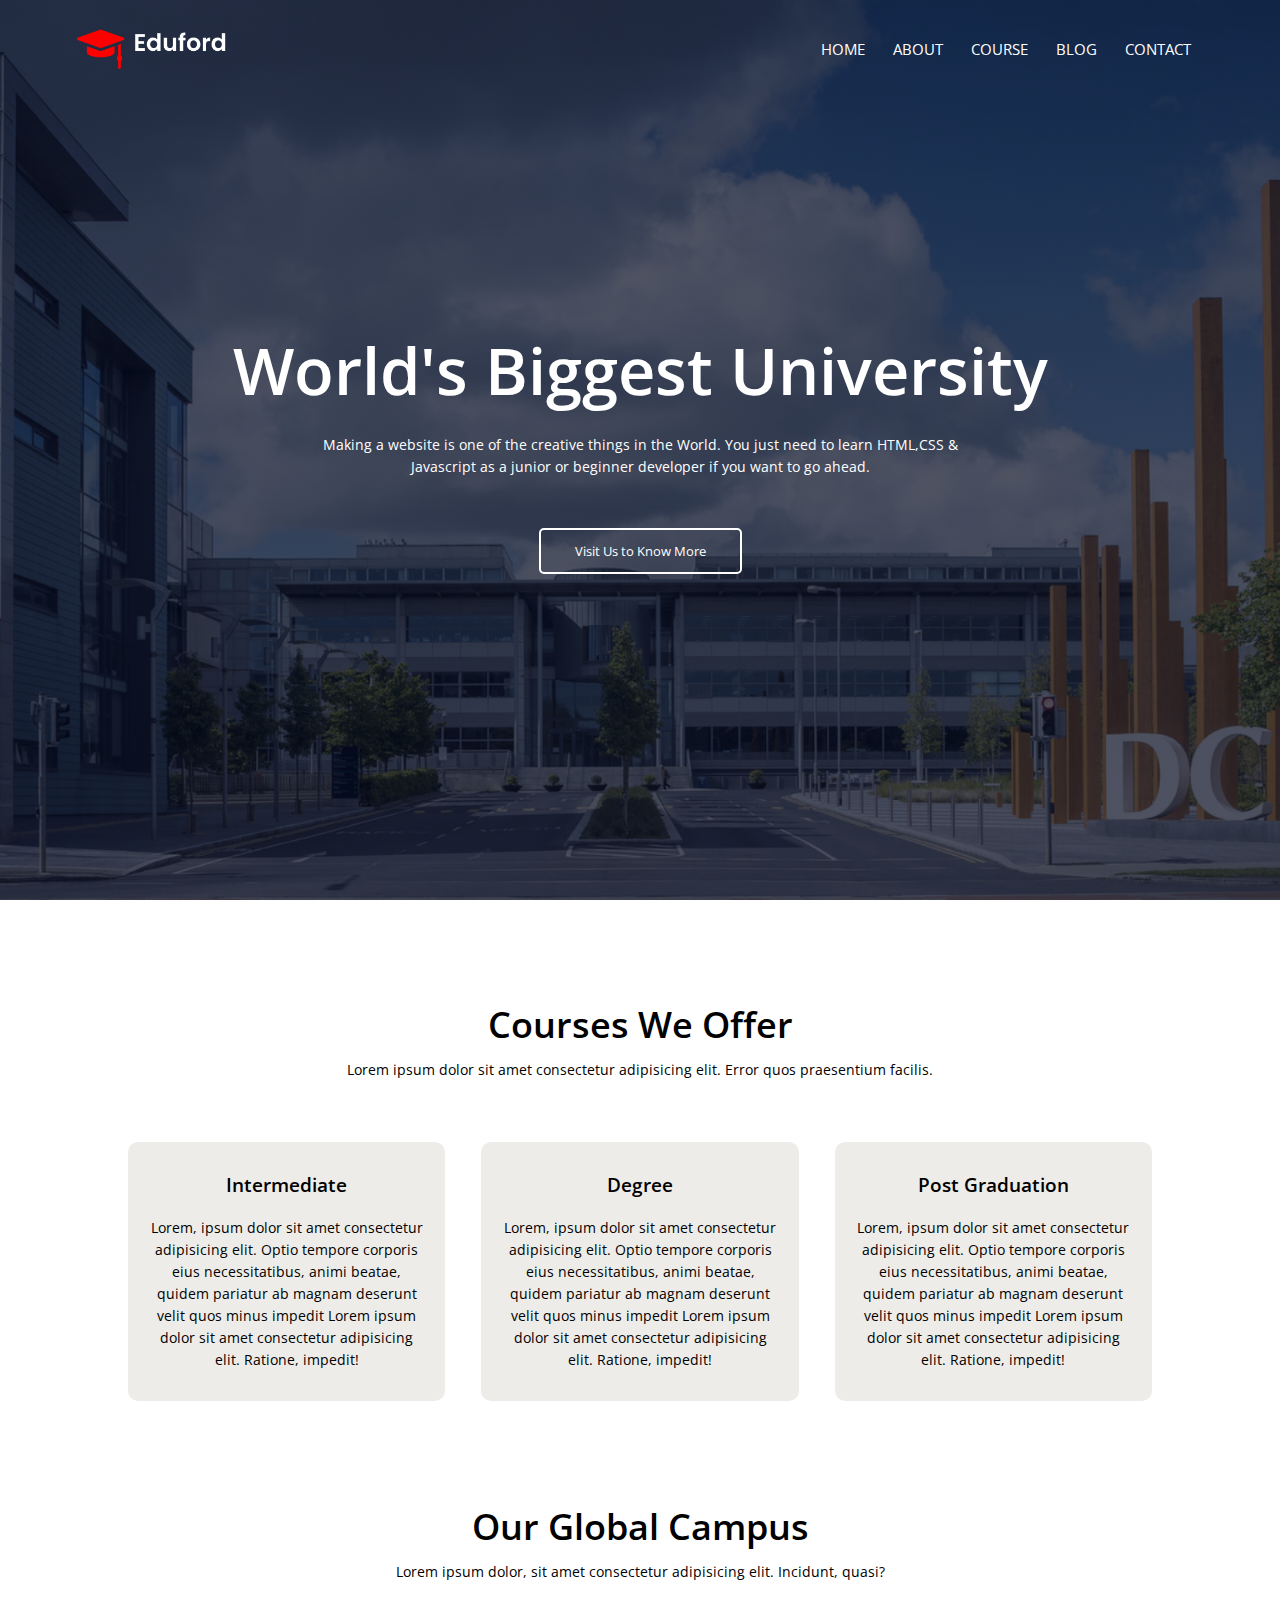
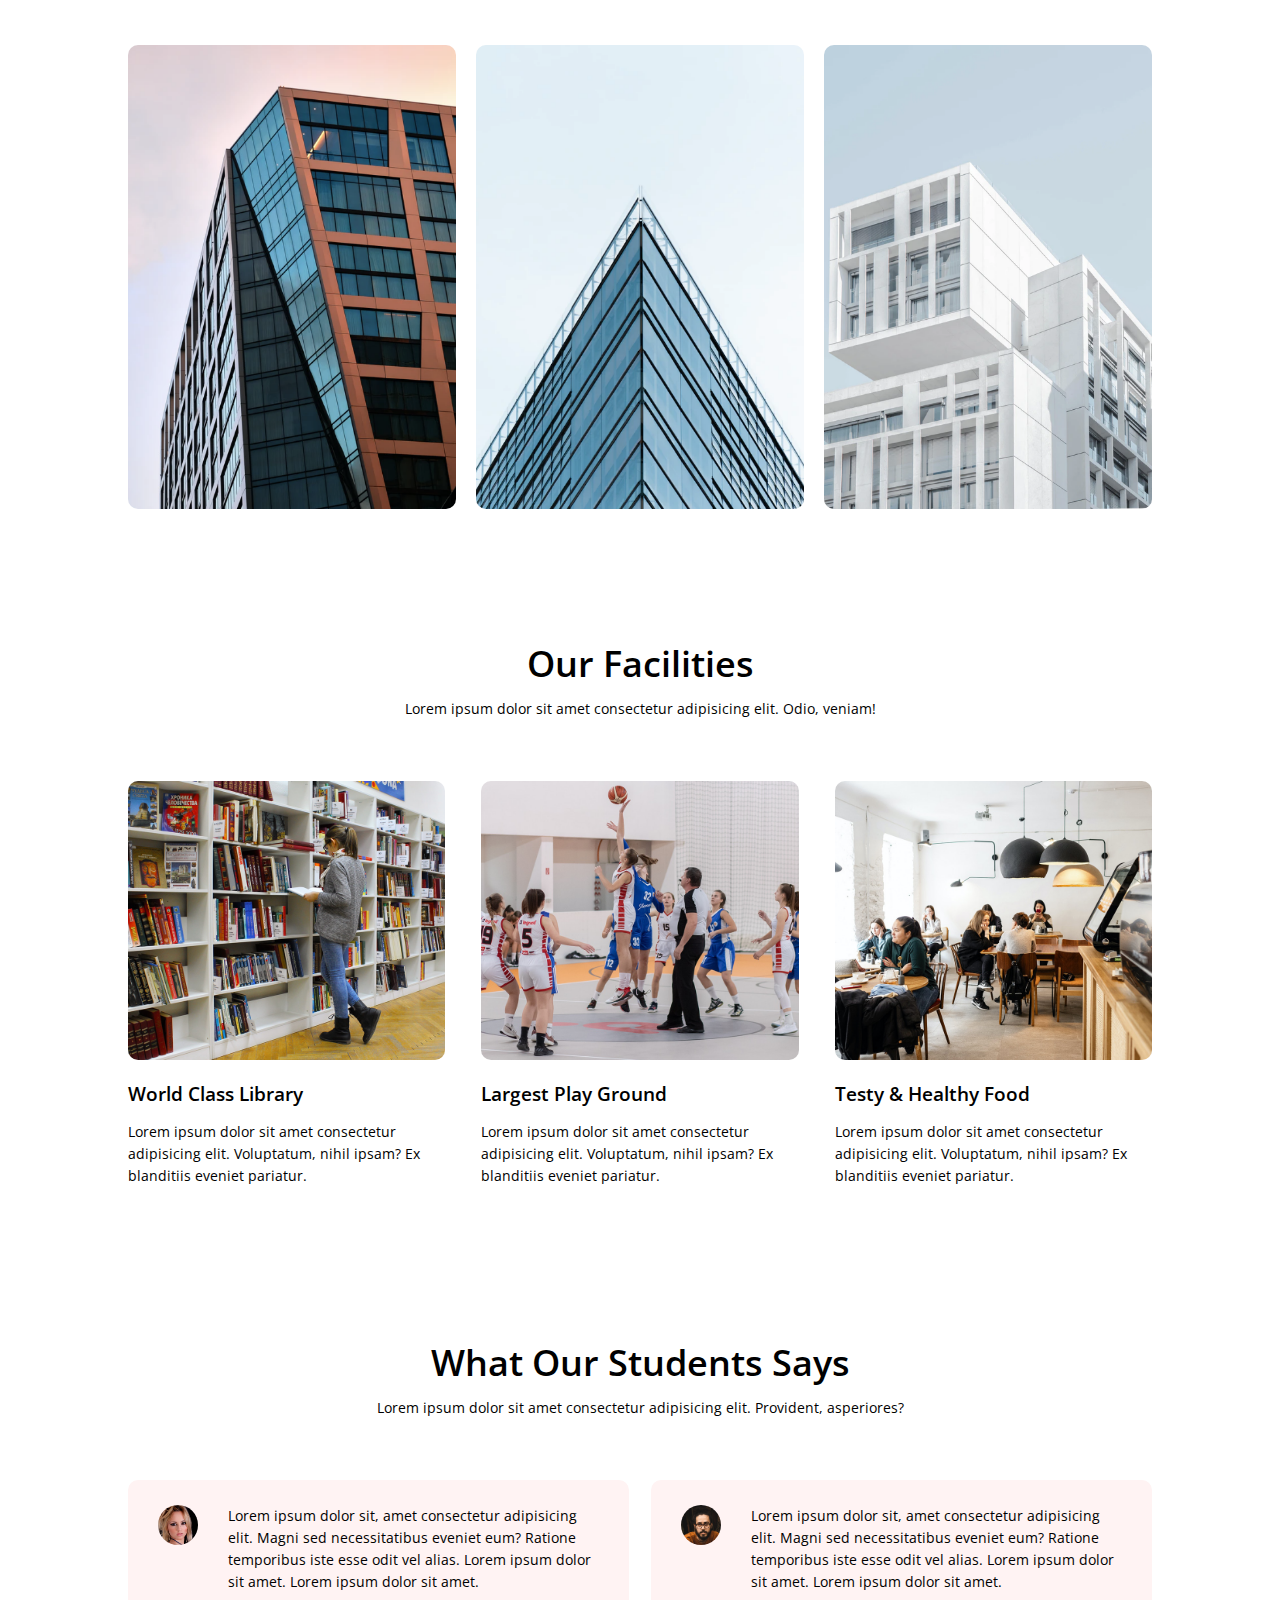
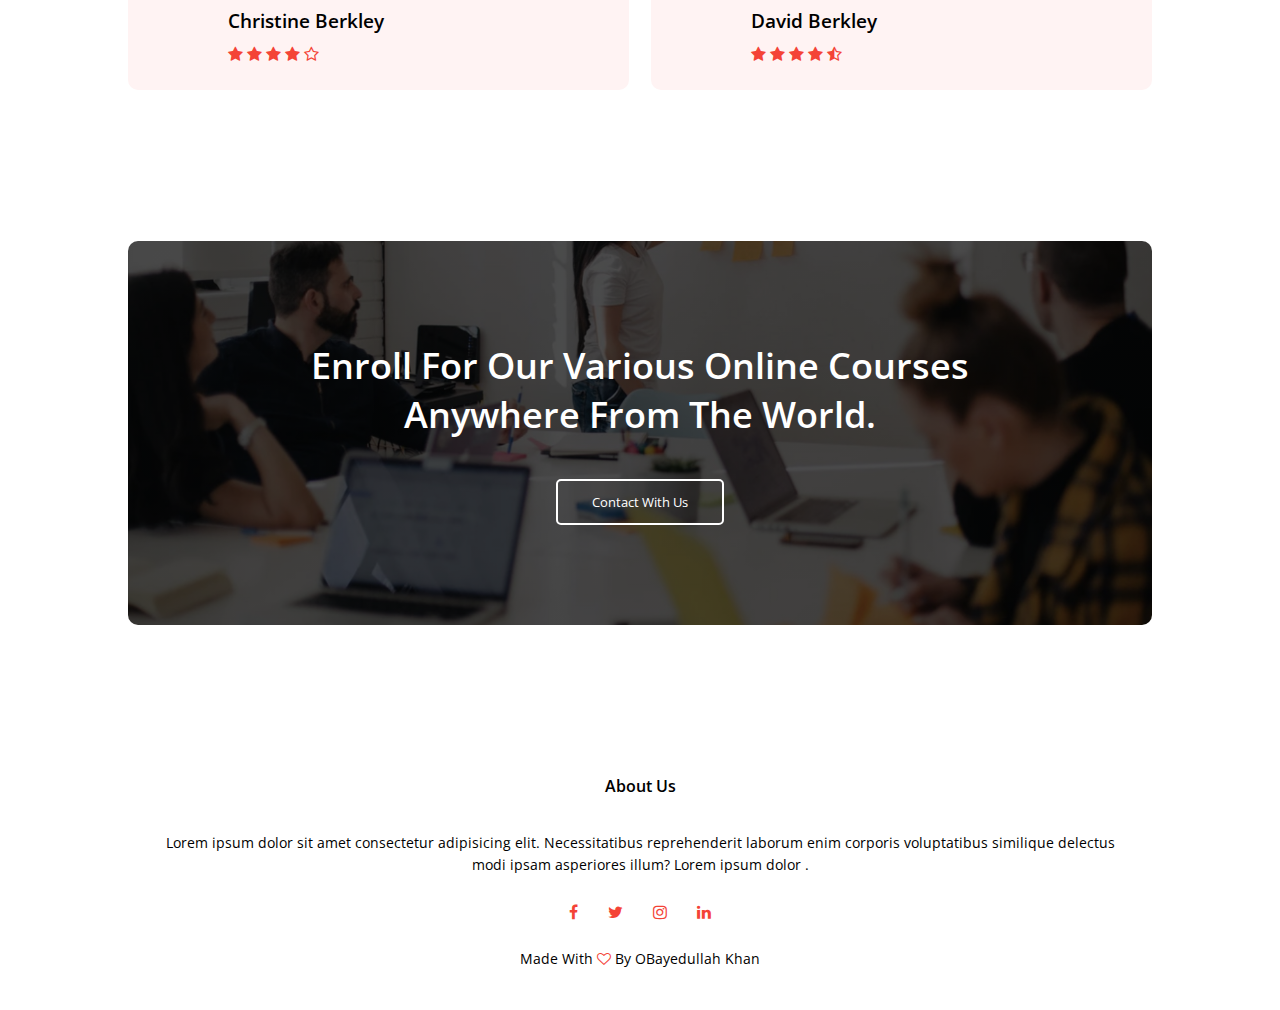
==== index.html @ cde1dab6 "my first website" ====
<!DOCTYPE html>
<html lang="en">

<head>
    <meta charset="UTF-8">
    <meta http-equiv="X-UA-Compatible" content="IE=edge">
    <meta name="viewport" content="width=device-width, initial-scale=1.0">
    <link rel="stylesheet" href="style.css">
    <link rel="preconnect" href="https://fonts.googleapis.com">
    <link rel="preconnect" href="https://fonts.gstatic.com" crossorigin>
    <link
        href="https://fonts.googleapis.com/css2?family=Open+Sans:wght@300&family=Poppins:ital,wght@0,300;0,400;0,600;0,700;1,100;1,200&display=swap"
        rel="stylesheet">
    <link rel="stylesheet" href="style.css">
    <link rel="stylesheet" href="https://stackpath.bootstrapcdn.com/font-awesome/4.7.0/css/font-awesome.min.css">
    <title>Home</title>
</head>

<body>
    <section class="header">
        <nav>
            <a href="index.html"><img src="/image/logo.png"></a>
            <div class="nav-links" id="navlinks">
                <i class="fa fa-times" onclick="hidemenu()"></i>
                <ul>
                    <li><a href="index.html">HOME</a></li>
                    <li><a href="about.html">ABOUT</a></li>
                    <li><a href="Course.html">COURSE</a></li>
                    <li><a href="Blog.html">BLOG</a></li>
                    <li><a href="contact.html">CONTACT</a></li>
                    
                </ul>
            </div>
            <i class="fa fa-bars" onclick="showmenu()"></i>
        </nav>

        <div class="text-box">
            <h1>World's Biggest University</h1>
            <p>Making a website is one of the creative things in the World. You just need to learn HTML,CSS & <br>
                Javascript as a junior or beginner developer if you want to go ahead.
            </p>
            <a href="" class="hero-btn">Visit Us to Know More </a>
        </div>

    </section>

    <!-- COURSE  -->

    <section class="course">
        <h1>Courses We Offer</h1>
        <p>Lorem ipsum dolor sit amet consectetur adipisicing elit. Error quos praesentium facilis.</p>

        <div class="row">
            <div class="course-col">
                <h3>Intermediate</h3>
                <p>Lorem, ipsum dolor sit amet consectetur adipisicing elit. Optio tempore corporis eius necessitatibus,
                    animi beatae, quidem pariatur ab magnam deserunt velit quos minus impedit Lorem ipsum dolor sit amet
                    consectetur adipisicing elit. Ratione, impedit!</p>
            </div>
            <div class="course-col">
                <h3>Degree</h3>
                <p>Lorem, ipsum dolor sit amet consectetur adipisicing elit. Optio tempore corporis eius necessitatibus,
                    animi beatae, quidem pariatur ab magnam deserunt velit quos minus impedit Lorem ipsum dolor sit amet
                    consectetur adipisicing elit. Ratione, impedit!</p>
            </div>
            <div class="course-col">
                <h3>Post Graduation</h3>
                <p>Lorem, ipsum dolor sit amet consectetur adipisicing elit. Optio tempore corporis eius necessitatibus,
                    animi beatae, quidem pariatur ab magnam deserunt velit quos minus impedit Lorem ipsum dolor sit amet
                    consectetur adipisicing elit. Ratione, impedit!</p>
            </div>
        </div>

    </section>

    <!------------ campus ---------->


    <section class="campus">
        <h1>Our Global Campus</h1>
        <p>Lorem ipsum dolor, sit amet consectetur adipisicing elit. Incidunt, quasi?</p>
        <div class="row">
            <div class="campus-col">
                <img src="/image/newyork.png" alt="">
                <div class="layer">
                    <h3>NEW YORK</h3>
                </div>
            </div>
            <div class="campus-col">
                <img src="/image/london.png" alt="">
                <div class="layer">
                    <h3>LONDON</h3>
                </div>
            </div>
            <div class="campus-col">
                <img src="/image/washington.png" alt="">
                <div class="layer">
                    <h3>WASHINGTON</h3>
                </div>
            </div>
        </div>
    </section>



    <!---------- Facilities ----------->

    <section class="facilities">
        <h1>Our Facilities</h1>
        <p>Lorem ipsum dolor sit amet consectetur adipisicing elit. Odio, veniam!</p>
        <div class="row">
            <div class="facilities-col">
                <img src="/image/library.png" alt="">
                <h3>World Class Library</h3>
                <p>Lorem ipsum dolor sit amet consectetur adipisicing elit. Voluptatum, nihil ipsam? Ex blanditiis
                    eveniet pariatur.</p>
            </div>
            <div class="facilities-col">
                <img src="/image/basketball.png" alt="">
                <h3>Largest Play Ground</h3>
                <p>Lorem ipsum dolor sit amet consectetur adipisicing elit. Voluptatum, nihil ipsam? Ex blanditiis
                    eveniet pariatur.</p>
            </div>
            <div class="facilities-col">
                <img src="/image/cafeteria.png" alt="">
                <h3>Testy & Healthy Food</h3>
                <p>Lorem ipsum dolor sit amet consectetur adipisicing elit. Voluptatum, nihil ipsam? Ex blanditiis
                    eveniet pariatur.</p>
            </div>
        </div>
    </section>


    <!--------- Testimonials     --------->

    <section class="testimonials">
        <h1>What Our Students Says</h1>
        <p>Lorem ipsum dolor sit amet consectetur adipisicing elit. Provident, asperiores?</p>

        <div class="row">
            <div class="testimonials-col">
                <img src="/image/user1.jpg" alt="">
                <div>
                    <p>Lorem ipsum dolor sit, amet consectetur adipisicing elit. Magni sed necessitatibus eveniet eum?
                        Ratione temporibus iste esse odit vel alias. Lorem ipsum dolor sit amet. Lorem ipsum dolor sit
                        amet.</p>
                    <h3>Christine Berkley</h3>
                    <i class="fa fa-star"></i>
                    <i class="fa fa-star"></i>
                    <i class="fa fa-star"></i>
                    <i class="fa fa-star"></i>
                    <i class="fa fa-star-o"></i>
                </div>
            </div>
            <div class="testimonials-col">
                <img src="/image/user2.jpg" alt="">
                <div>
                    <p>Lorem ipsum dolor sit, amet consectetur adipisicing elit. Magni sed necessitatibus eveniet eum?
                        Ratione temporibus iste esse odit vel alias. Lorem ipsum dolor sit amet. Lorem ipsum dolor sit
                        amet.</p>
                    <h3>David Berkley</h3>
                    <i class="fa fa-star"></i>
                    <i class="fa fa-star"></i>
                    <i class="fa fa-star"></i>
                    <i class="fa fa-star"></i>
                    <i class="fa fa-star-half-o"></i>
                </div>
            </div>
        </div>
    </section>



    <!----------- Call To Action ---------->

    <section class="cta">
        <h1>Enroll For Our Various Online Courses <br> Anywhere From The World.</h1>
        <a href="" class="hero-btn">Contact With Us</a>
    </section>


    <!----------- Footer  ------------>

    <section class="footer">
        <h4>About Us</h4>
        <p>Lorem ipsum dolor sit amet consectetur adipisicing elit. Necessitatibus reprehenderit laborum enim corporis
            voluptatibus similique delectus <br> modi ipsam asperiores illum? Lorem ipsum dolor .</p>
        <div class="icons">
            <i class="fa fa-facebook"></i>
            <i class="fa fa-twitter"></i>
            <i class="fa fa-instagram"></i>
            <i class="fa fa-linkedin"></i>
        </div>
        <p>Made With <i class="fa fa-heart-o"></i> By OBayedullah Khan</p>
    </section>

    <!-- Javascript for toggle menu  -->
    <script>

        var navlinks = document.getElementById("navlinks")

        function showmenu() {
            navlinks.style.right = "0";
        }

        function hidemenu() {
            navlinks.style.right = "-200px";
        }

    </script>

</body>

</html>
---- style.css ----
* {
    padding: 0;
    margin: 0;
    text-decoration: none;
    font-family: 'Open Sans', sans-serif;
}

.header {
    min-height: 100vh;
    width: 100%;
    background-image: linear-gradient(rgba(4, 9, 30, 0.7), rgba(4, 9, 30, 0.7)), url(/image/banner.png);
    background-position: center;
    background-size: cover;
    position: relative;
}

nav {
    display: flex;
    padding: 2% 6%;
    justify-content: space-between;
    align-items: center;
}

nav img {
    width: 150px;
}

.nav-links {
    flex: 1;
    text-align: right;
}

.nav-links ul li {
    list-style: none;
    display: inline-block;
    padding: 8px 12px;
    position: relative;
}

.nav-links ul li::after {
    content: '';
    width: 0%;
    height: 2px;
    background: #f44336;
    display: block;
    margin: auto;
    transition: 0.3s;
}

.nav-links ul li:hover::after {
    width: 100%;
}

.nav-links ul li a {
    color: #fff;
    text-decoration: none;
    font-size: 15px;
}

.text-box {
    width: 90%;
    color: #fff;
    position: absolute;
    top: 50%;
    left: 50%;
    transform: translate(-50%, -50%);
    text-align: center;
}

.text-box h1 {
    font-size: 65px;
}

.text-box p {
    margin: 10px 0 40px;
    font-size: 14px;
    color: #fff;
}

.hero-btn {
    display: inline-block;
    text-decoration: none;
    color: #fff;
    border: 2px solid #fff;
    padding: 12px 34px;
    font-size: 13px;
    background: transparent;
    position: relative;
    cursor: pointer;
    transition: 0.5s;
    border-radius: 5px;
}

.hero-btn:hover {
    border: 2px solid #f44336;
    background: #f44336;
}

nav .fa {
    display: none;
}

@media(max-width:700px) {
    .text-box h1 {
        font-size: 20px;
    }

    .nav-links ul li {
        display: block;
    }

    .nav-links {
        position: fixed;
        background: #000;
        height: 100vh;
        width: 200px;
        top: 0;
        right: -200px;
        text-align: left;
        z-index: 2;
        transition: 1s;
    }

    nav .fa {
        display: block;
        color: #fff;
        margin: 10px;
        font-size: 22px;
        cursor: pointer;
    }

    .nav-links ul {
        padding: 30px;
    }

    .nav-links ul li {
        list-style: none;
        display: inline-block;
        padding: 8px 12px;
        position: relative;
    }

    .nav-links ul li::after {
        content: '';
        width: 0%;
        height: 2px;
        background: #f44336;
        display: block;
        margin: auto;
        transition: 0.3s;
    }

}

/* course */
.course {
    width: 80%;
    margin: auto;
    text-align: center;
    padding-top: 100px;
}
 
h1{
    font-size: 36px;
    font-weight: 600;
}

p{
    color: #000;
    font-size: 14px;
    line-height: 22px;
    padding: 10px;
}

.row{
   margin-top: 5%;
   display: flex;
   justify-content: space-between;
}

.course-col{
    flex-basis: 31%;
    background: rgb(238, 236, 233);
    border-radius: 10px;
    margin-bottom: 5%;
    padding: 20px 10px;
    box-sizing: border-box;
    transition: 0.5s;
}

.course-col:hover{
    box-shadow: 0 0 20px 0px rgba(0,0,0,0.2);
    
}

h3{
    text-align: center;
    font-weight: 600;
    margin: 10px 0;
}

@media(max-width:700px){
    .row{
        flex-direction: column;
    }
}

/************ campus ************/

.campus{
    margin:auto;
    width: 80%;
    text-align: center;
    padding-top: 50px;
}

.campus-col{
    flex-basis: 32%;
    border-radius: 10px;
    margin-bottom: 30px;
    position: relative;
    overflow: hidden;
}

.campus-col img {
    width: 100%;
    display: block;
}

.layer{
    background:transparent;
    height: 100%;
    width: 100%;
    position: absolute;
    top: 0;
    left: 0;
    transition: 0.5s;
}

.layer:hover{
    background: rgba(226,0,0,0.7);
}

.layer h3{
     width: 100%;
     font-weight: 500;
     color: #fff;
     font-size: 26px;
     bottom: 0;
     left: 5%;
     transform: translateX(-50);
     position: absolute;
     opacity: 0;
     transition: 0.5s;
}

.layer:hover h3 {
    bottom: 49%;
    opacity: 1;
}

/********* facilities ***********/

.facilities{
    width: 80%;
    margin: auto;
    text-align: center;
    padding-top: 100px;
}

.facilities-col{
    flex-basis: 31%;
    border-radius: 10px;
    margin-bottom: 5%;
    text-align: left;
}

.facilities-col img{
    width: 100%;
    border-radius: 10px;
}

.facilities-col p {
    padding: 0;
}

.facilities-col h3{
    margin-top: 16px;
    margin-bottom: 15px;
    text-align: left;
}


/******** Testimonials  *********/

.testimonials{
    width: 80%;
    margin: auto;
    padding-top: 100px;
    text-align: center;
} 

.testimonials-col{
    flex-basis: 44%;
    border-radius: 10px;
    margin-bottom: 5%;
    text-align: left;
    background: #fff3f3;
    padding: 25px;
    cursor: pointer;
    display: flex;
}

.testimonials-col img{
    height: 40px;
    margin-left: 5px;
    margin-right: 30px;
    border-radius: 50%;
}

.testimonials-col p{
    padding: 0;
}

.testimonials-col h3{
    margin-top: 15px;
    text-align: left;
    font-weight: 600;
}

.testimonials-col .fa{
 color: #f44336;
}

@media(max-width:700px){
    .testimonials-col img{
        margin-left: 0px;
        margin-right: 15px;
    }
}

/********* Call To Action  ***********/

.cta{
        margin: 100px auto;
        width: 80%;
        background-image: linear-gradient(rgba(0,0,0,0.7),rgba(0,0,0,0.7)),url(/image/banner2.jpg);
        background-position: center;
        background-size: cover;
        border-radius: 10px;
        text-align: center;
        padding: 100px 0;
}

.cta h1{
        color: #fff;
        margin-bottom: 40px;
        padding: 0;
}

@media(max-width:700px){
      .cta h1{
          font-size: 24px;
      }
}



/************ Footer **********/

.footer {
    width: 100%;
    text-align: center;
    padding: 30px 0;
}

.footer h4{
       margin-bottom: 25px;
       margin-top: 20px;
       font-weight: 600;

}

.icons .fa{
    color: #f44336;
    margin: 0 13px;
    cursor: pointer;
    padding: 18px 0;
}

.fa-heart-o{
    color: #f44336;
}




/************ About Us Page  ***********/

.sub-header{
    height: 50vh;
    width: 100%;
    background-image: linear-gradient(rgba(4,9,30,0.7),rgba(4,9,30,0.7)),url(/image/background.jpg);
    background-position: center;
    background-size: cover;
    text-align: center;
    color: #fff;
}

.sub-header h1{
    margin-top: 60px;
}

.about-us{
    width: 80%;
    margin: auto;
    padding-top: 80px;
    padding-bottom: 50px;
}

.about-col{
    flex-basis: 48%;
    padding: 30px 2px;
}

.about-col img {
    width: 100%;
}

.about-col{
    padding: 0;
}

.about-col p {
    padding: 15px 0 25px;
}

.red-btn{
    border: 1px solid #f44336;
    background: transparent;
    color: #f44336;
}

@media(max-width:700px){
    .red-btn{
        margin-bottom: 20px;
    }
}

.red-btn:hover{
    color: #fff;
}

 /*************** blog-content ****************/

 .blog-content{
     width: 80%;
     margin: auto;
     padding: 60px 0;
 }

.blog-left{
    flex-basis: 65%;
}

.blog-left img{
     width: 100%;
}

.blog-left h2{
   color: #222;
   font-weight: 600;
   margin: 30px 0;
}

.blog-left p{
    color: #999;
    padding: 0;
}

.blog-right{
    flex-basis: 32%;
}

.blog-right h3{
    background: #f44336;
    color: #fff;
    padding: 7px 0;
    font-size: 16px;
    margin-bottom: 20px;
}

.blog-right div{
    display: flex;
    align-items: center;
    justify-content: space-between;
    color: #555;
    padding: 8px;
    box-sizing: border-box;
}

.comment-box{
     border: 1px solid #ccc;
     margin: 50px 0;
     padding: 10px 20px;
}

.comment-box h3{
    text-align: left;
}

.comment-form input,.comment-form textarea{
    width: 100%;
    padding: 10px;
    margin: 15px 0;
    box-sizing: border-box;
    border: none;
    outline: none;
    background: #f0f0f0;
}

.comment-form button{
    margin: 10px 0;
}

@media(max-width:700px){
    .sub-header h1{
      font-size: 24px;
      margin: 20px;
      margin-top: 100px;
    }
}


/********************* contact us page *****************/

.location{
     width: 80%;
     margin: auto;
     padding: 80px 0;
}

.location iframe{
    width:100%;
}

.contact-us{
    width: 80%;
    margin: auto;
}

.contact-col{
    flex-basis: 48%;
    margin-bottom: 30px;
}

.contact-col div{
    display: flex;
    align-items: center;
    margin-bottom: 40px;
}

.contact-col div .fa{
   font-size: 28px;
   color: #f44336;
   margin: 10px;
   margin-right: 30px;
}

.contact-col div p{
    padding: 0;
}

.contact-col div h5{
    font-size: 20px;
        margin-bottom: 5px;
        color: #555;
        font-weight: 400;
}

.contact-col input, .contact-col textarea {
    width: 100%;
    padding: 15px;
    margin-bottom: 17px;
    outline: none;
    border: 1px solid #ccc;
    box-sizing: border-box;
}
---- style.css ----
* {
    padding: 0;
    margin: 0;
    text-decoration: none;
    font-family: 'Open Sans', sans-serif;
}

.header {
    min-height: 100vh;
    width: 100%;
    background-image: linear-gradient(rgba(4, 9, 30, 0.7), rgba(4, 9, 30, 0.7)), url(/image/banner.png);
    background-position: center;
    background-size: cover;
    position: relative;
}

nav {
    display: flex;
    padding: 2% 6%;
    justify-content: space-between;
    align-items: center;
}

nav img {
    width: 150px;
}

.nav-links {
    flex: 1;
    text-align: right;
}

.nav-links ul li {
    list-style: none;
    display: inline-block;
    padding: 8px 12px;
    position: relative;
}

.nav-links ul li::after {
    content: '';
    width: 0%;
    height: 2px;
    background: #f44336;
    display: block;
    margin: auto;
    transition: 0.3s;
}

.nav-links ul li:hover::after {
    width: 100%;
}

.nav-links ul li a {
    color: #fff;
    text-decoration: none;
    font-size: 15px;
}

.text-box {
    width: 90%;
    color: #fff;
    position: absolute;
    top: 50%;
    left: 50%;
    transform: translate(-50%, -50%);
    text-align: center;
}

.text-box h1 {
    font-size: 65px;
}

.text-box p {
    margin: 10px 0 40px;
    font-size: 14px;
    color: #fff;
}

.hero-btn {
    display: inline-block;
    text-decoration: none;
    color: #fff;
    border: 2px solid #fff;
    padding: 12px 34px;
    font-size: 13px;
    background: transparent;
    position: relative;
    cursor: pointer;
    transition: 0.5s;
    border-radius: 5px;
}

.hero-btn:hover {
    border: 2px solid #f44336;
    background: #f44336;
}

nav .fa {
    display: none;
}

@media(max-width:700px) {
    .text-box h1 {
        font-size: 20px;
    }

    .nav-links ul li {
        display: block;
    }

    .nav-links {
        position: fixed;
        background: #000;
        height: 100vh;
        width: 200px;
        top: 0;
        right: -200px;
        text-align: left;
        z-index: 2;
        transition: 1s;
    }

    nav .fa {
        display: block;
        color: #fff;
        margin: 10px;
        font-size: 22px;
        cursor: pointer;
    }

    .nav-links ul {
        padding: 30px;
    }

    .nav-links ul li {
        list-style: none;
        display: inline-block;
        padding: 8px 12px;
        position: relative;
    }

    .nav-links ul li::after {
        content: '';
        width: 0%;
        height: 2px;
        background: #f44336;
        display: block;
        margin: auto;
        transition: 0.3s;
    }

}

/* course */
.course {
    width: 80%;
    margin: auto;
    text-align: center;
    padding-top: 100px;
}
 
h1{
    font-size: 36px;
    font-weight: 600;
}

p{
    color: #000;
    font-size: 14px;
    line-height: 22px;
    padding: 10px;
}

.row{
   margin-top: 5%;
   display: flex;
   justify-content: space-between;
}

.course-col{
    flex-basis: 31%;
    background: rgb(238, 236, 233);
    border-radius: 10px;
    margin-bottom: 5%;
    padding: 20px 10px;
    box-sizing: border-box;
    transition: 0.5s;
}

.course-col:hover{
    box-shadow: 0 0 20px 0px rgba(0,0,0,0.2);
    
}

h3{
    text-align: center;
    font-weight: 600;
    margin: 10px 0;
}

@media(max-width:700px){
    .row{
        flex-direction: column;
    }
}

/************ campus ************/

.campus{
    margin:auto;
    width: 80%;
    text-align: center;
    padding-top: 50px;
}

.campus-col{
    flex-basis: 32%;
    border-radius: 10px;
    margin-bottom: 30px;
    position: relative;
    overflow: hidden;
}

.campus-col img {
    width: 100%;
    display: block;
}

.layer{
    background:transparent;
    height: 100%;
    width: 100%;
    position: absolute;
    top: 0;
    left: 0;
    transition: 0.5s;
}

.layer:hover{
    background: rgba(226,0,0,0.7);
}

.layer h3{
     width: 100%;
     font-weight: 500;
     color: #fff;
     font-size: 26px;
     bottom: 0;
     left: 5%;
     transform: translateX(-50);
     position: absolute;
     opacity: 0;
     transition: 0.5s;
}

.layer:hover h3 {
    bottom: 49%;
    opacity: 1;
}

/********* facilities ***********/

.facilities{
    width: 80%;
    margin: auto;
    text-align: center;
    padding-top: 100px;
}

.facilities-col{
    flex-basis: 31%;
    border-radius: 10px;
    margin-bottom: 5%;
    text-align: left;
}

.facilities-col img{
    width: 100%;
    border-radius: 10px;
}

.facilities-col p {
    padding: 0;
}

.facilities-col h3{
    margin-top: 16px;
    margin-bottom: 15px;
    text-align: left;
}


/******** Testimonials  *********/

.testimonials{
    width: 80%;
    margin: auto;
    padding-top: 100px;
    text-align: center;
} 

.testimonials-col{
    flex-basis: 44%;
    border-radius: 10px;
    margin-bottom: 5%;
    text-align: left;
    background: #fff3f3;
    padding: 25px;
    cursor: pointer;
    display: flex;
}

.testimonials-col img{
    height: 40px;
    margin-left: 5px;
    margin-right: 30px;
    border-radius: 50%;
}

.testimonials-col p{
    padding: 0;
}

.testimonials-col h3{
    margin-top: 15px;
    text-align: left;
    font-weight: 600;
}

.testimonials-col .fa{
 color: #f44336;
}

@media(max-width:700px){
    .testimonials-col img{
        margin-left: 0px;
        margin-right: 15px;
    }
}

/********* Call To Action  ***********/

.cta{
        margin: 100px auto;
        width: 80%;
        background-image: linear-gradient(rgba(0,0,0,0.7),rgba(0,0,0,0.7)),url(/image/banner2.jpg);
        background-position: center;
        background-size: cover;
        border-radius: 10px;
        text-align: center;
        padding: 100px 0;
}

.cta h1{
        color: #fff;
        margin-bottom: 40px;
        padding: 0;
}

@media(max-width:700px){
      .cta h1{
          font-size: 24px;
      }
}



/************ Footer **********/

.footer {
    width: 100%;
    text-align: center;
    padding: 30px 0;
}

.footer h4{
       margin-bottom: 25px;
       margin-top: 20px;
       font-weight: 600;

}

.icons .fa{
    color: #f44336;
    margin: 0 13px;
    cursor: pointer;
    padding: 18px 0;
}

.fa-heart-o{
    color: #f44336;
}




/************ About Us Page  ***********/

.sub-header{
    height: 50vh;
    width: 100%;
    background-image: linear-gradient(rgba(4,9,30,0.7),rgba(4,9,30,0.7)),url(/image/background.jpg);
    background-position: center;
    background-size: cover;
    text-align: center;
    color: #fff;
}

.sub-header h1{
    margin-top: 60px;
}

.about-us{
    width: 80%;
    margin: auto;
    padding-top: 80px;
    padding-bottom: 50px;
}

.about-col{
    flex-basis: 48%;
    padding: 30px 2px;
}

.about-col img {
    width: 100%;
}

.about-col{
    padding: 0;
}

.about-col p {
    padding: 15px 0 25px;
}

.red-btn{
    border: 1px solid #f44336;
    background: transparent;
    color: #f44336;
}

@media(max-width:700px){
    .red-btn{
        margin-bottom: 20px;
    }
}

.red-btn:hover{
    color: #fff;
}

 /*************** blog-content ****************/

 .blog-content{
     width: 80%;
     margin: auto;
     padding: 60px 0;
 }

.blog-left{
    flex-basis: 65%;
}

.blog-left img{
     width: 100%;
}

.blog-left h2{
   color: #222;
   font-weight: 600;
   margin: 30px 0;
}

.blog-left p{
    color: #999;
    padding: 0;
}

.blog-right{
    flex-basis: 32%;
}

.blog-right h3{
    background: #f44336;
    color: #fff;
    padding: 7px 0;
    font-size: 16px;
    margin-bottom: 20px;
}

.blog-right div{
    display: flex;
    align-items: center;
    justify-content: space-between;
    color: #555;
    padding: 8px;
    box-sizing: border-box;
}

.comment-box{
     border: 1px solid #ccc;
     margin: 50px 0;
     padding: 10px 20px;
}

.comment-box h3{
    text-align: left;
}

.comment-form input,.comment-form textarea{
    width: 100%;
    padding: 10px;
    margin: 15px 0;
    box-sizing: border-box;
    border: none;
    outline: none;
    background: #f0f0f0;
}

.comment-form button{
    margin: 10px 0;
}

@media(max-width:700px){
    .sub-header h1{
      font-size: 24px;
      margin: 20px;
      margin-top: 100px;
    }
}


/********************* contact us page *****************/

.location{
     width: 80%;
     margin: auto;
     padding: 80px 0;
}

.location iframe{
    width:100%;
}

.contact-us{
    width: 80%;
    margin: auto;
}

.contact-col{
    flex-basis: 48%;
    margin-bottom: 30px;
}

.contact-col div{
    display: flex;
    align-items: center;
    margin-bottom: 40px;
}

.contact-col div .fa{
   font-size: 28px;
   color: #f44336;
   margin: 10px;
   margin-right: 30px;
}

.contact-col div p{
    padding: 0;
}

.contact-col div h5{
    font-size: 20px;
        margin-bottom: 5px;
        color: #555;
        font-weight: 400;
}

.contact-col input, .contact-col textarea {
    width: 100%;
    padding: 15px;
    margin-bottom: 17px;
    outline: none;
    border: 1px solid #ccc;
    box-sizing: border-box;
}
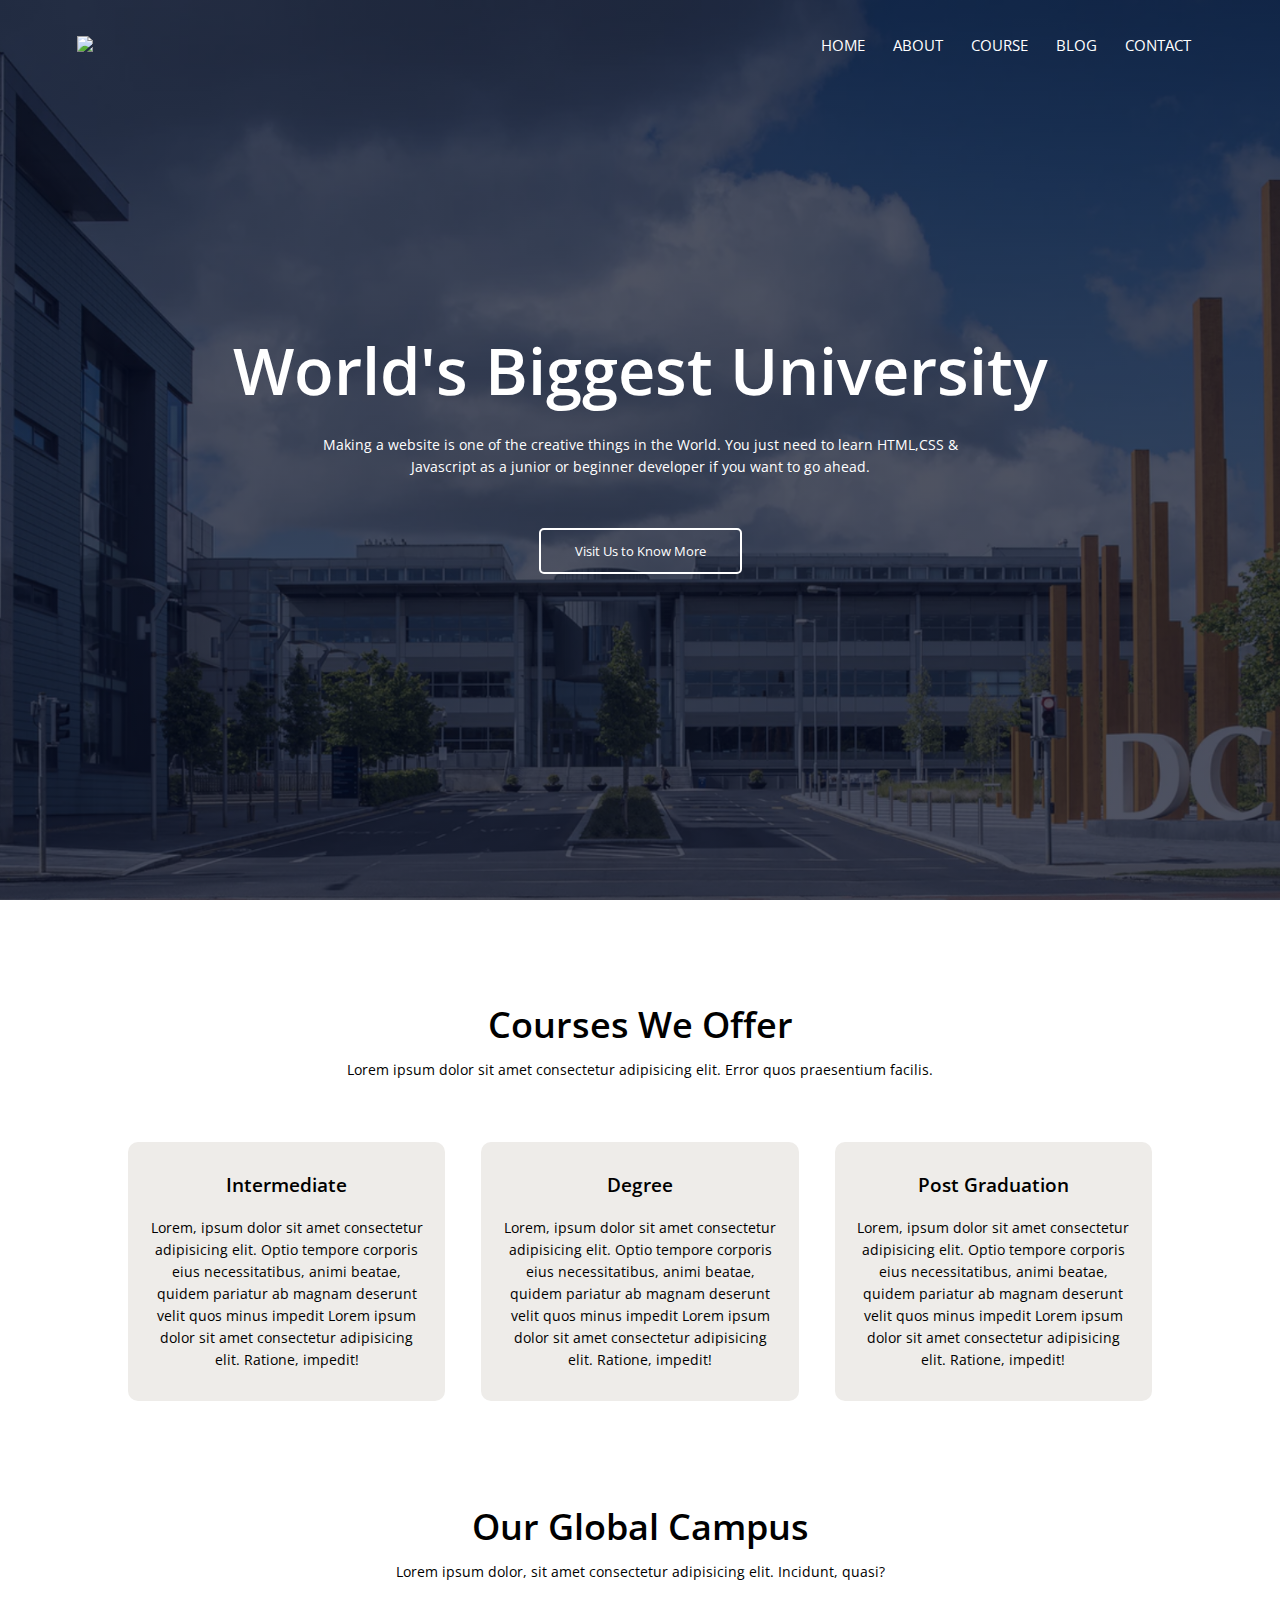
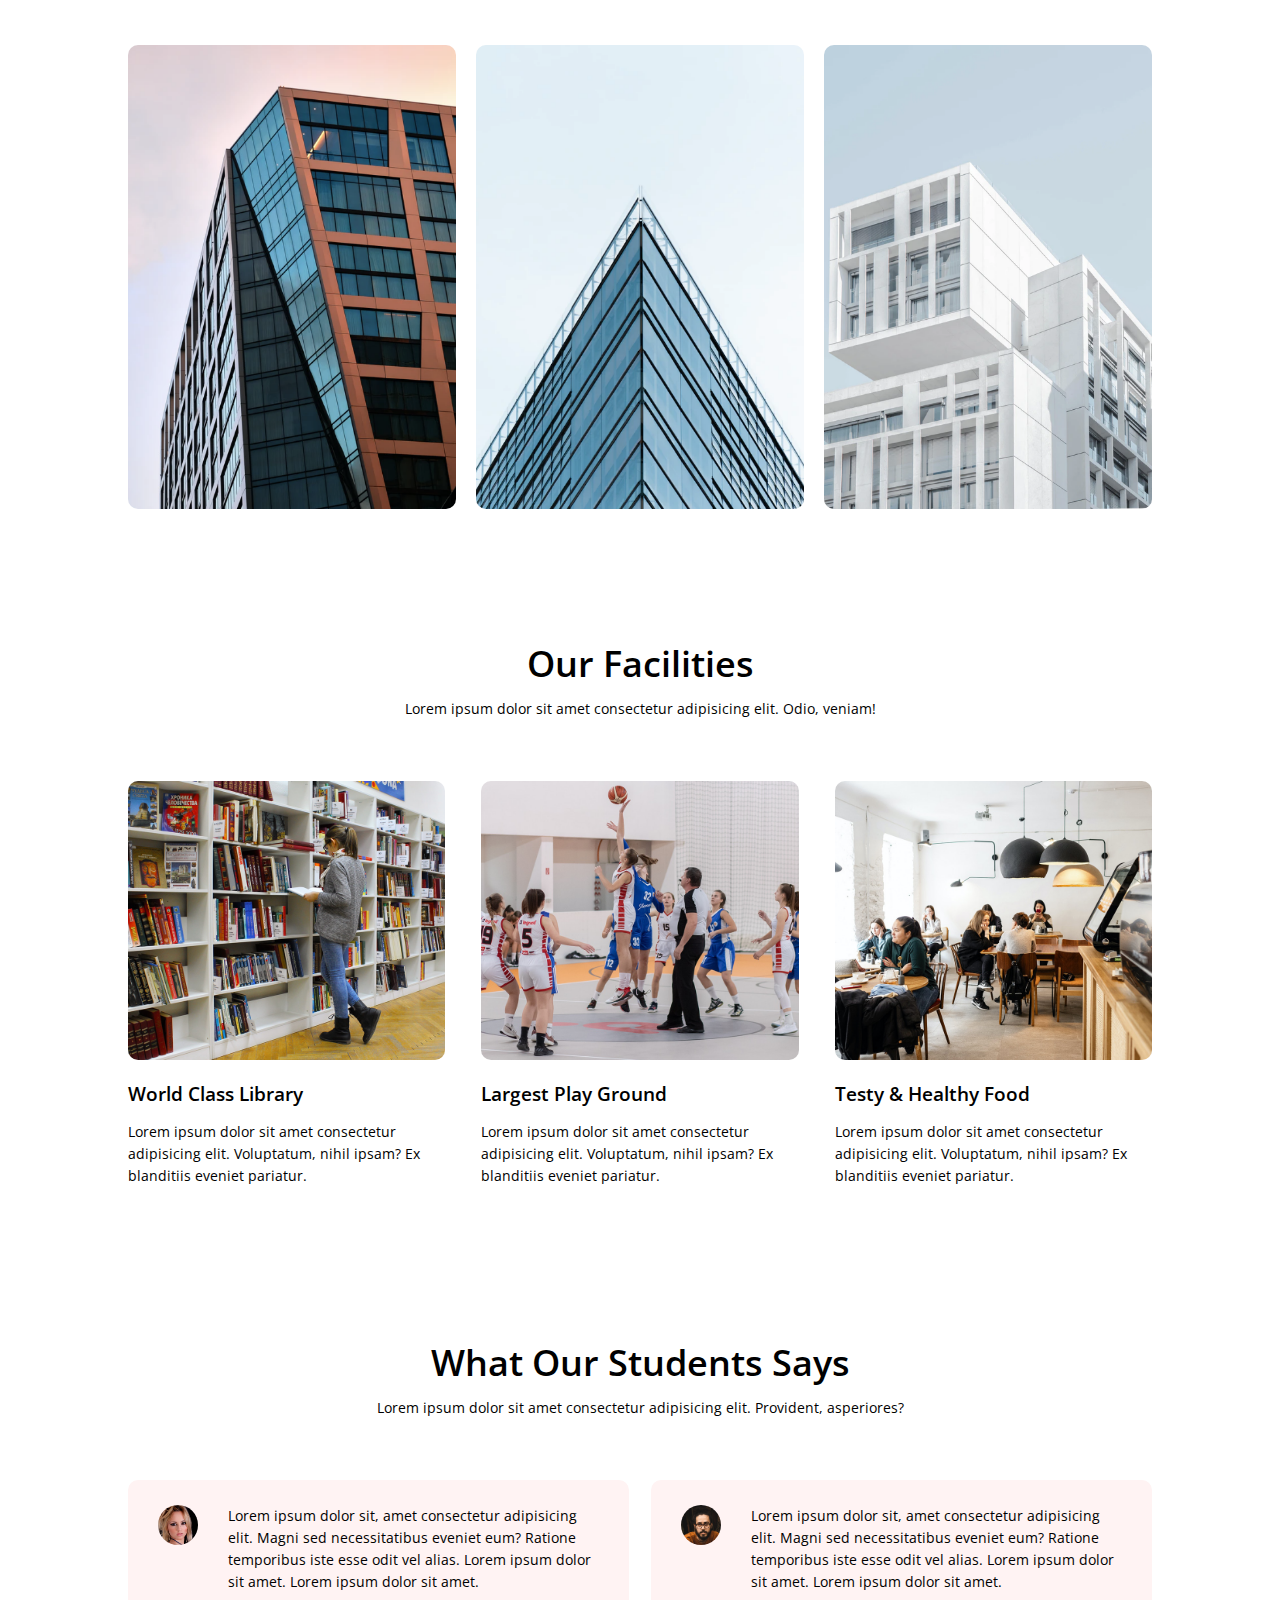
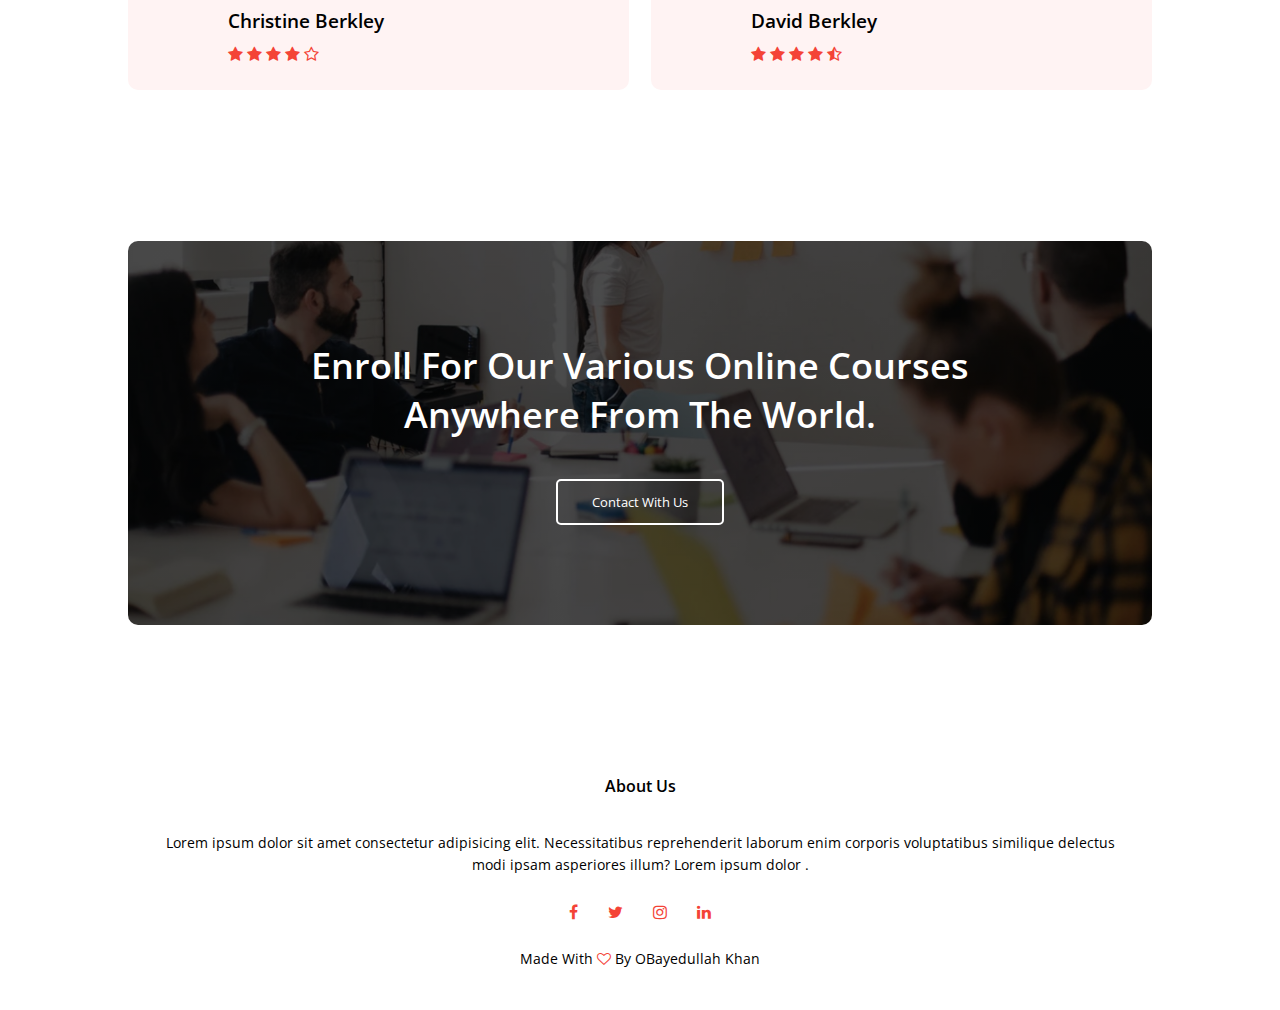
==== commit 86cbe135: "update" ====
--- a/index.html
+++ b/index.html
@@ -19,7 +19,7 @@
 <body>
     <section class="header">
         <nav>
-            <a href="index.html"><img src="/image/logo.png"></a>
+            <a href="index.html"><img src="/image/file:///D:/w.University/image/logo.png"></a>
             <div class="nav-links" id="navlinks">
                 <i class="fa fa-times" onclick="hidemenu()"></i>
                 <ul>
@@ -211,4 +211,4 @@
 
 </body>
 
-</html>+</html>
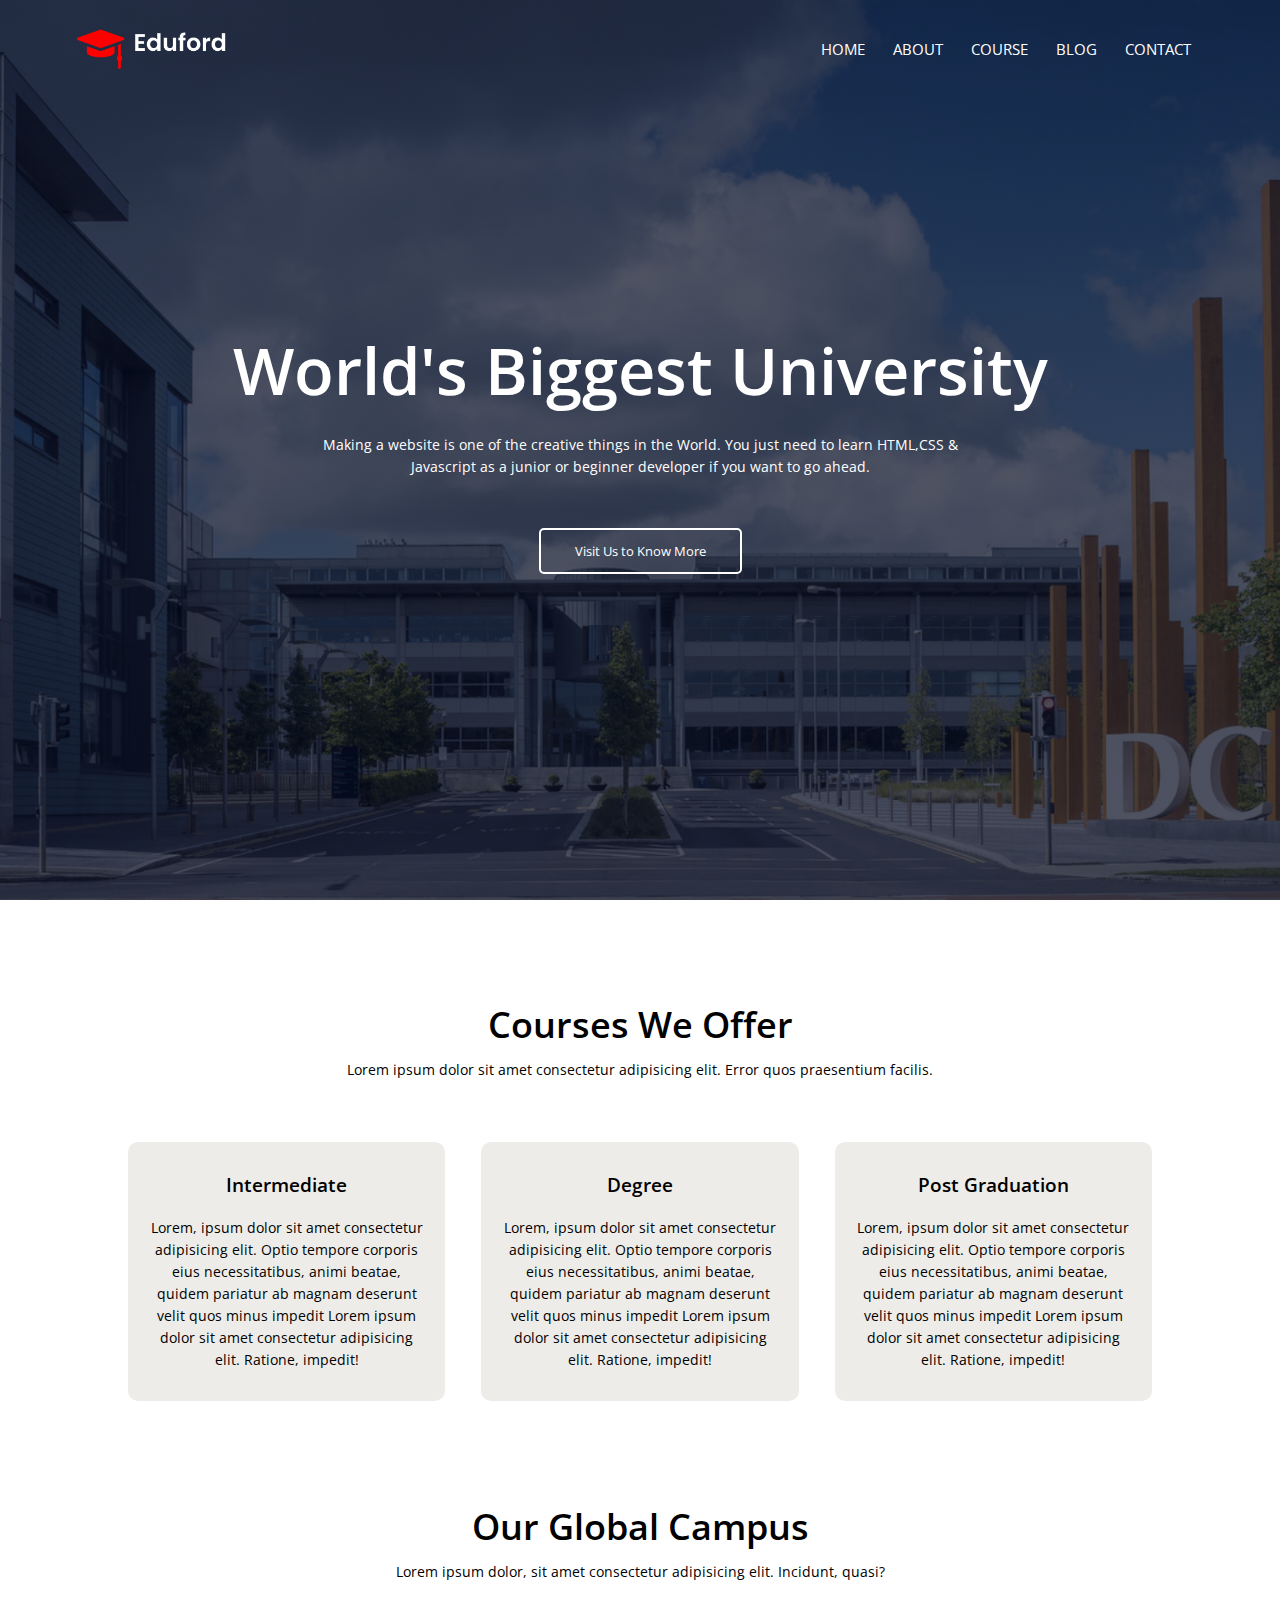
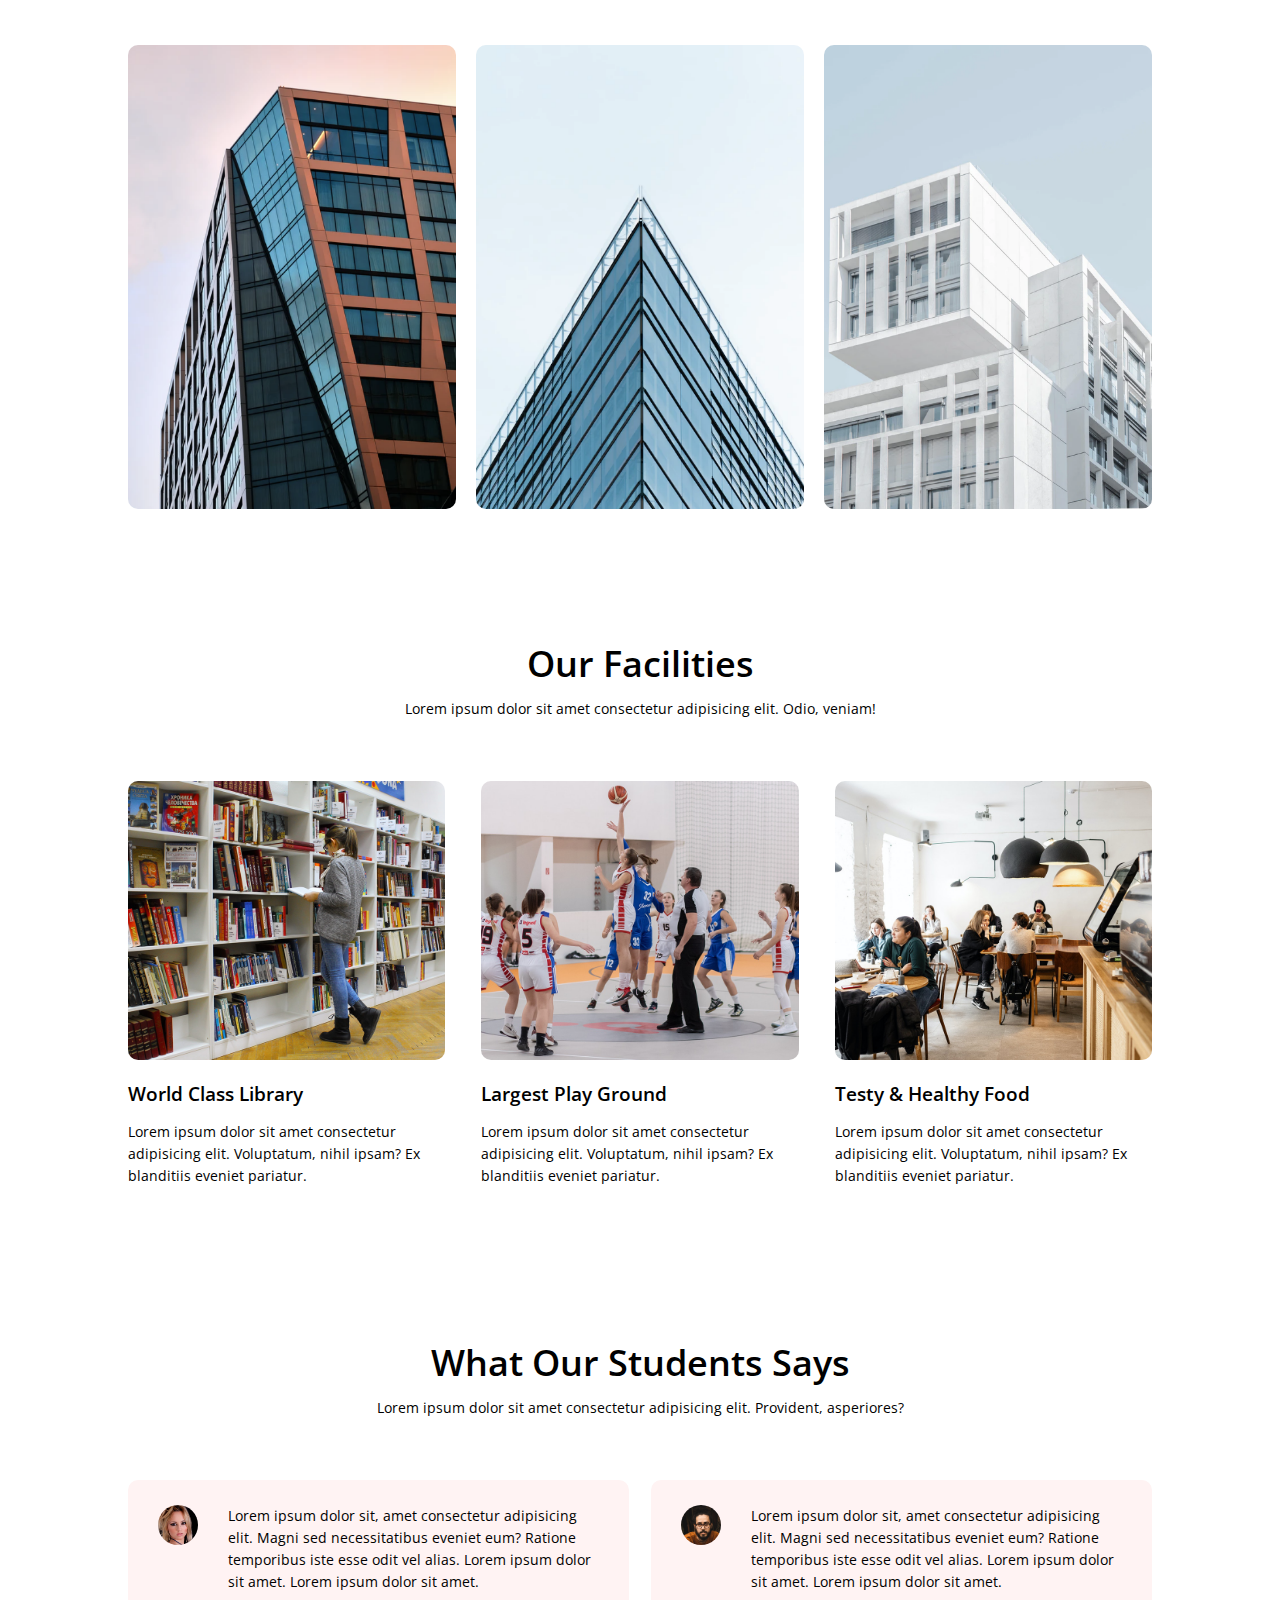
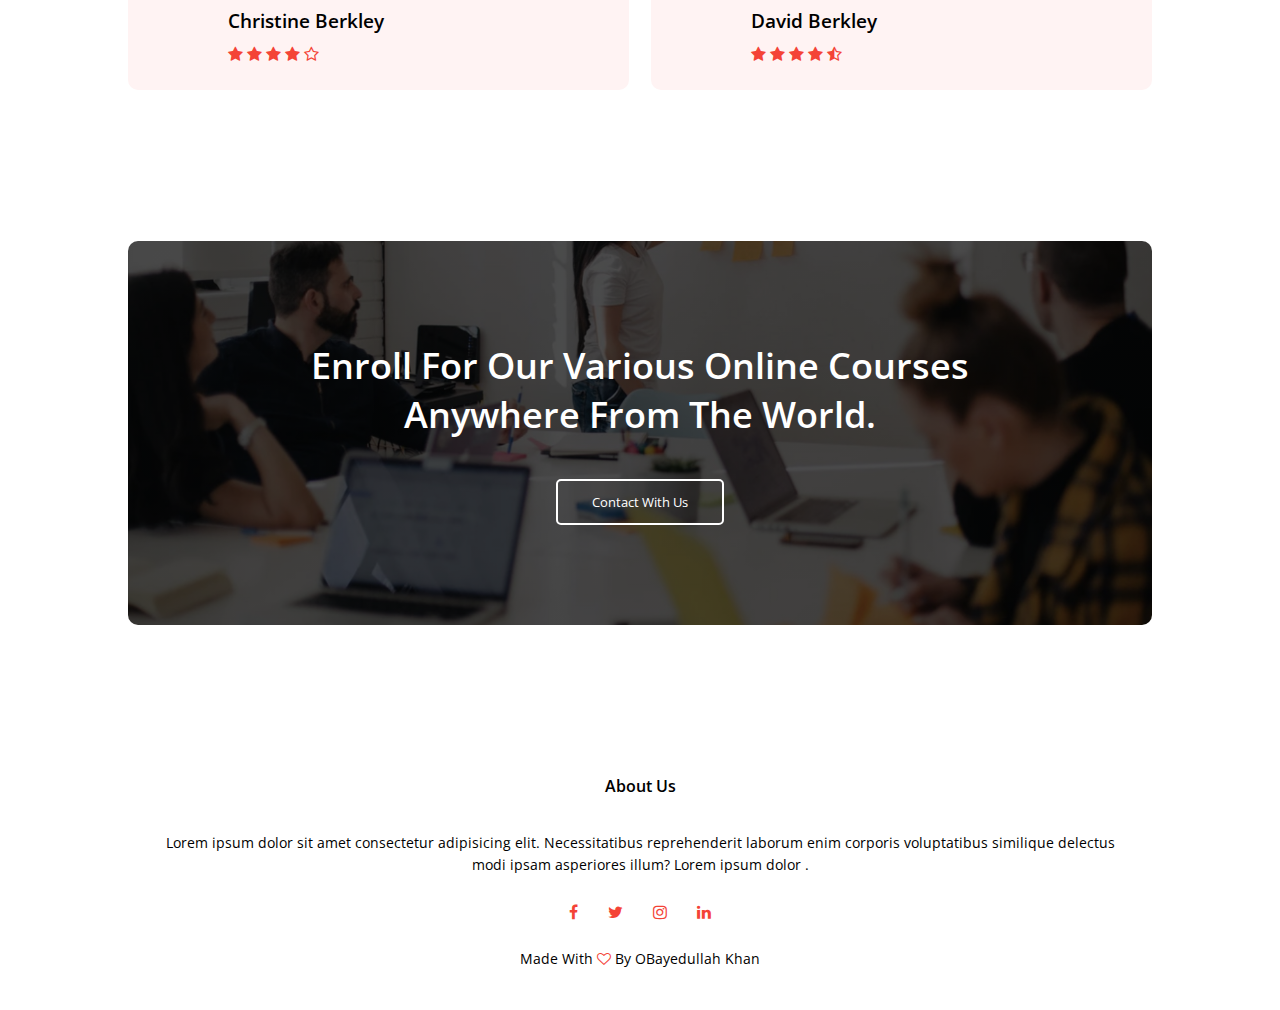
==== commit 5175a09e: "update" ====
--- a/index.html
+++ b/index.html
@@ -19,7 +19,7 @@
 <body>
     <section class="header">
         <nav>
-            <a href="index.html"><img src="/image/file:///D:/w.University/image/logo.png"></a>
+            <a href="index.html"><img src="/image/logo.png"></a>
             <div class="nav-links" id="navlinks">
                 <i class="fa fa-times" onclick="hidemenu()"></i>
                 <ul>
